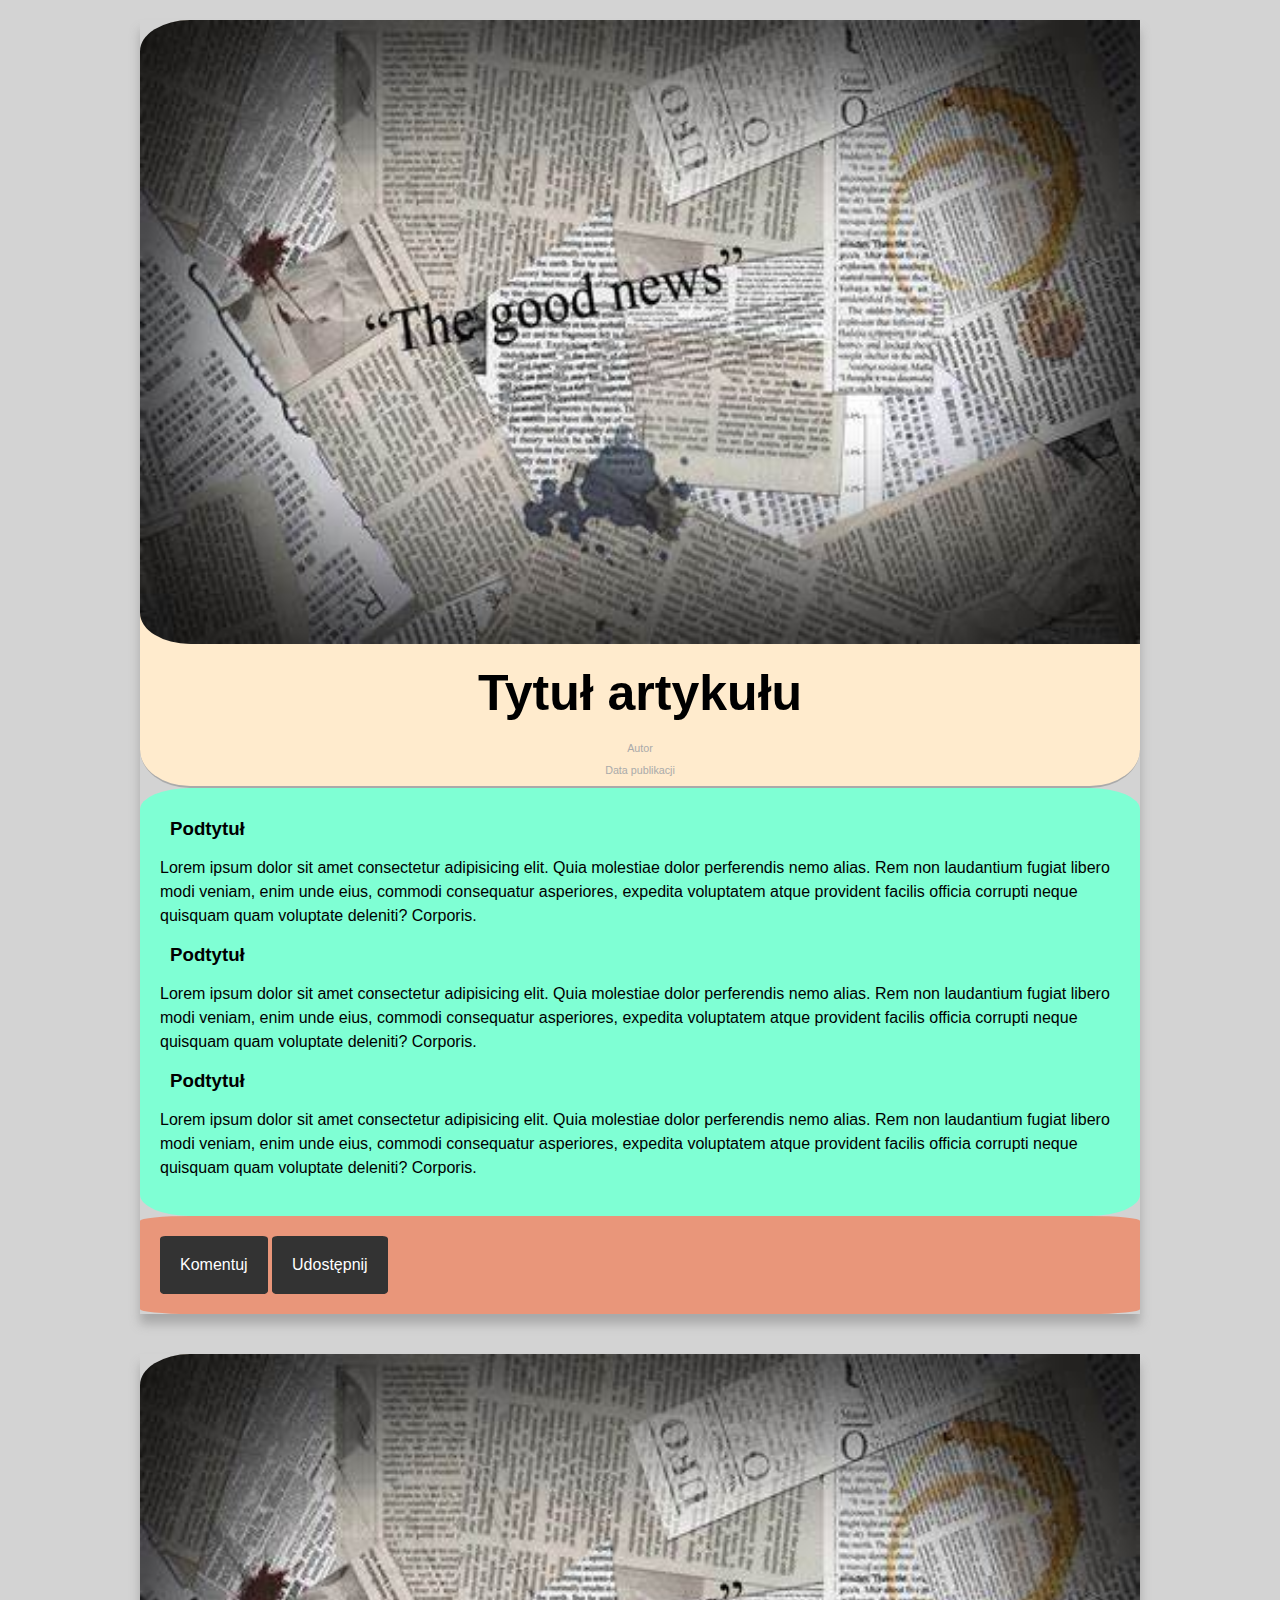
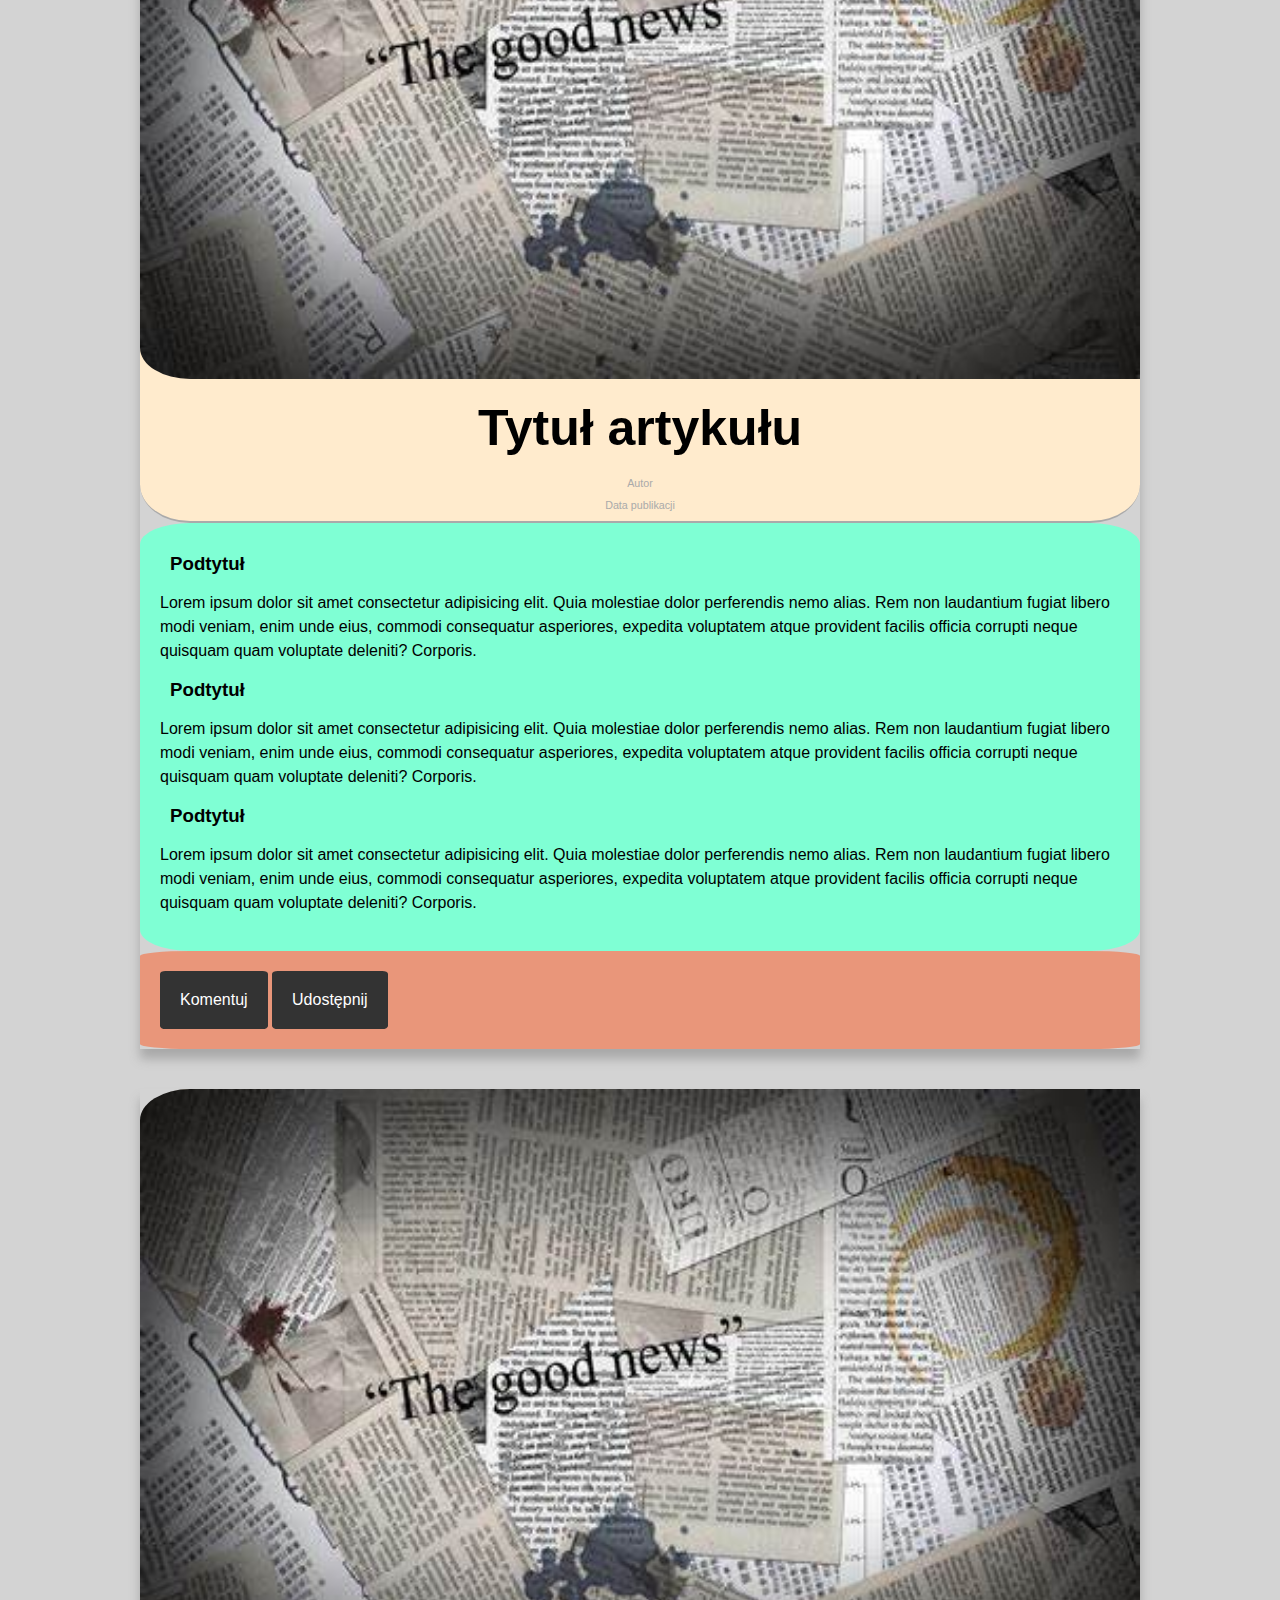
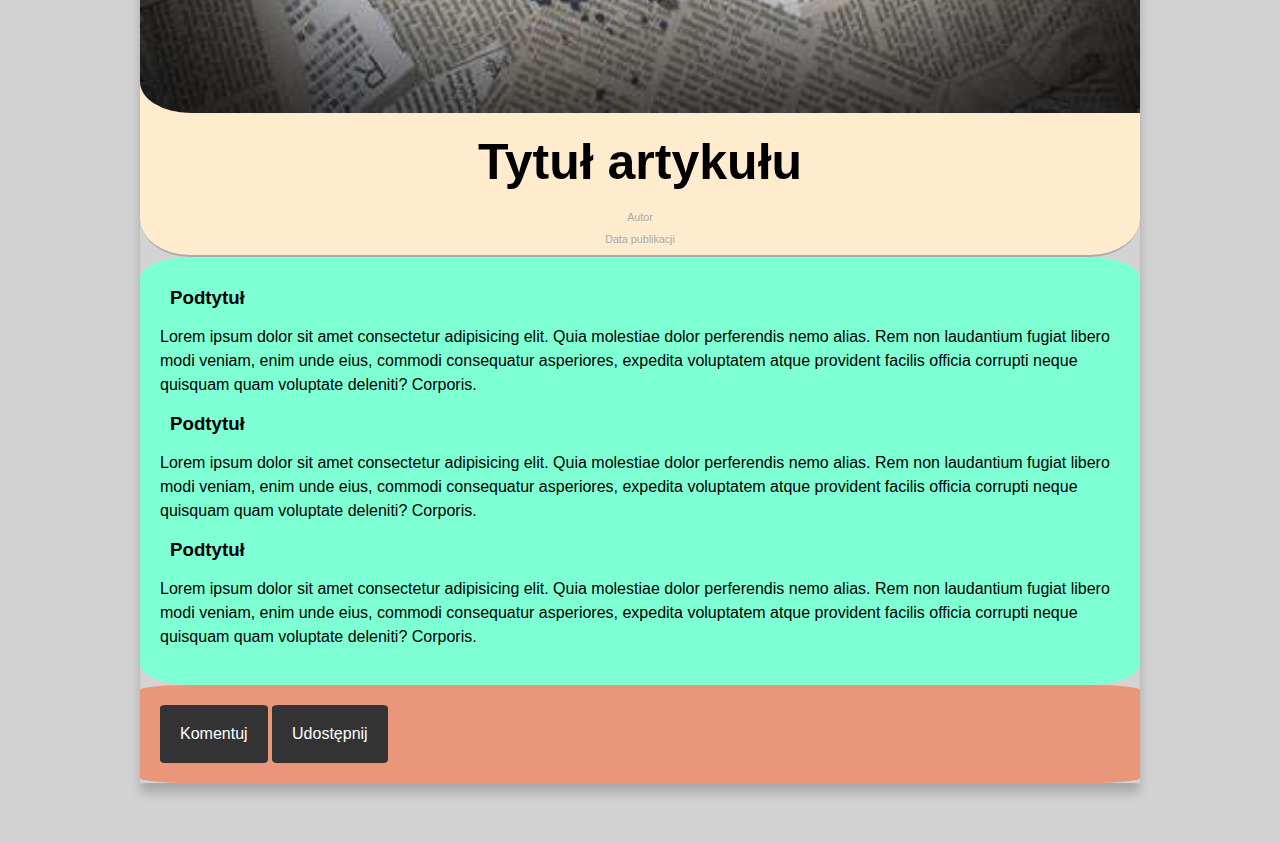
==== Web_development/Zajecia 2/index.html @ b295e248 "added recent work" ====
<!DOCTYPE html>
<html lang="en">
<head>
    <meta charset="UTF-8">
    <meta name="viewport" content="width=device-width, initial-scale=1.0">
    <style type="text/css">
        /* Deklarujemy użycie stylów*/
        /* Ograniczenie szerokośći do 1000px
           wyśrodkowanie artykułów względem okna przeglądarki
           podmiana zdjęć w każdym artykule
           podmiana treści i tytułów w każdym artykule
           dostosować kolorystykę do tematu artykułów
        */
        *{
            transition:300ms;
            border-radius: 5%;
          
        
        }
        body{
            background-color:  lightgray;  
            margin:20px;
            font-family:Arial, "sans-serif";
            
            display: flex;
            flex-direction: column;
            align-items: center;
            justify-content: center;

            
        }
        article{
            background-color: transparent;
            margin-bottom: 40px;
            box-shadow:0 10px 10px darkgrey ;
            border-radius:0%;
            overflow:hidden;
            max-width: 1000px;
        
        }
        header{
            background-color: blanchedalmond;
            text-align: center;
            border-bottom:2px solid #aaa;
            padding:bottom;

        }
        img{
          
            display:block;
            margin: 0 auto;
            width: 100%;
            border-radius: 5% 0 0 5%;

        }

        h2{
            font-size:50px;
            margin: 20px 0;
        }
        h6{

            margin:10px;
            color:#aaa;
            font-weight: normal;
        }

        main{
            background-color: aquamarine;
            padding:20px;
            padding:20px;
        }
        h3{
            margin:10px;
        }
        p{
            line-height: 24px;
        }

        footer{
            background-color: darksalmon;
            padding:20px;
        }
        a{
            
            color:white;
            background-color:#333;
            padding:20px;
            display: inline-block;
            text-decoration: none;
        }
        a:hover{
            
            color:#333;
            background-color: white;
        }
        

    </style>
    <title>Wiśniewski MAteusz -Zajecia 2</title>
    <!--Deklarujemy użycie stylów-->
</head>
<body>
    
    <article>
        <header>
            <img src="artykul.jpg" >
            <h2>Tytuł artykułu</h2>
            <h6>Autor</h6>
            <h6>Data publikacji</h6>
        </header>
        <main>
            <h3>Podtytuł</h3>
            <p>
                Lorem ipsum dolor sit amet consectetur adipisicing elit.
                 Quia molestiae dolor perferendis nemo alias. Rem non laudantium 
                 fugiat libero modi veniam, enim unde eius, commodi consequatur 
                 asperiores, expedita voluptatem atque provident facilis
                  officia corrupti neque quisquam quam voluptate deleniti? Corporis.
            </p>
            <h3>Podtytuł</h3>
            <p>
                Lorem ipsum dolor sit amet consectetur adipisicing elit.
                 Quia molestiae dolor perferendis nemo alias. Rem non laudantium 
                 fugiat libero modi veniam, enim unde eius, commodi consequatur 
                 asperiores, expedita voluptatem atque provident facilis
                  officia corrupti neque quisquam quam voluptate deleniti? Corporis.
            </p>
            <h3>Podtytuł</h3>
            <p>
                Lorem ipsum dolor sit amet consectetur adipisicing elit.
                 Quia molestiae dolor perferendis nemo alias. Rem non laudantium 
                 fugiat libero modi veniam, enim unde eius, commodi consequatur 
                 asperiores, expedita voluptatem atque provident facilis
                  officia corrupti neque quisquam quam voluptate deleniti? Corporis.
            </p>
        </main>
        <footer>
            <a href="">Komentuj</a>
            <a href="">Udostępnij</a>
            
        </footer>
    </article>

    <article>
        <header>
            <img src="artykul.jpg">
            <h2>Tytuł artykułu</h2>
            <h6>Autor</h6>
            <h6>Data publikacji</h6>
        </header>
        <main>
            <h3>Podtytuł</h3>
            <p>
                Lorem ipsum dolor sit amet consectetur adipisicing elit.
                 Quia molestiae dolor perferendis nemo alias. Rem non laudantium 
                 fugiat libero modi veniam, enim unde eius, commodi consequatur 
                 asperiores, expedita voluptatem atque provident facilis
                  officia corrupti neque quisquam quam voluptate deleniti? Corporis.
            </p>
            <h3>Podtytuł</h3>
            <p>
                Lorem ipsum dolor sit amet consectetur adipisicing elit.
                 Quia molestiae dolor perferendis nemo alias. Rem non laudantium 
                 fugiat libero modi veniam, enim unde eius, commodi consequatur 
                 asperiores, expedita voluptatem atque provident facilis
                  officia corrupti neque quisquam quam voluptate deleniti? Corporis.
            </p>
            <h3>Podtytuł</h3>
            <p>
                Lorem ipsum dolor sit amet consectetur adipisicing elit.
                 Quia molestiae dolor perferendis nemo alias. Rem non laudantium 
                 fugiat libero modi veniam, enim unde eius, commodi consequatur 
                 asperiores, expedita voluptatem atque provident facilis
                  officia corrupti neque quisquam quam voluptate deleniti? Corporis.
            </p>
        </main>
        <footer>
            <a href="">Komentuj</a>
            <a href="">Udostępnij</a>
        </footer>
    </article>

    <article>
        <header>
            <img src="artykul.jpg">
            <h2>Tytuł artykułu</h2>
            <h6>Autor</h6>
            <h6>Data publikacji</h6>
        </header>
        <main>
            <h3>Podtytuł</h3>
            <p>
                Lorem ipsum dolor sit amet consectetur adipisicing elit.
                 Quia molestiae dolor perferendis nemo alias. Rem non laudantium 
                 fugiat libero modi veniam, enim unde eius, commodi consequatur 
                 asperiores, expedita voluptatem atque provident facilis
                  officia corrupti neque quisquam quam voluptate deleniti? Corporis.
            </p>
            <h3>Podtytuł</h3>
            <p>
                Lorem ipsum dolor sit amet consectetur adipisicing elit.
                 Quia molestiae dolor perferendis nemo alias. Rem non laudantium 
                 fugiat libero modi veniam, enim unde eius, commodi consequatur 
                 asperiores, expedita voluptatem atque provident facilis
                  officia corrupti neque quisquam quam voluptate deleniti? Corporis.
            </p>
            <h3>Podtytuł</h3>
            <p>
                Lorem ipsum dolor sit amet consectetur adipisicing elit.
                 Quia molestiae dolor perferendis nemo alias. Rem non laudantium 
                 fugiat libero modi veniam, enim unde eius, commodi consequatur 
                 asperiores, expedita voluptatem atque provident facilis
                  officia corrupti neque quisquam quam voluptate deleniti? Corporis.
            </p>
        </main>
        <footer>
            <a href="">Komentuj</a>
            <a href="">Udostępnij
            </a>
        </footer>
    </article>
    
    
</body>
</html>
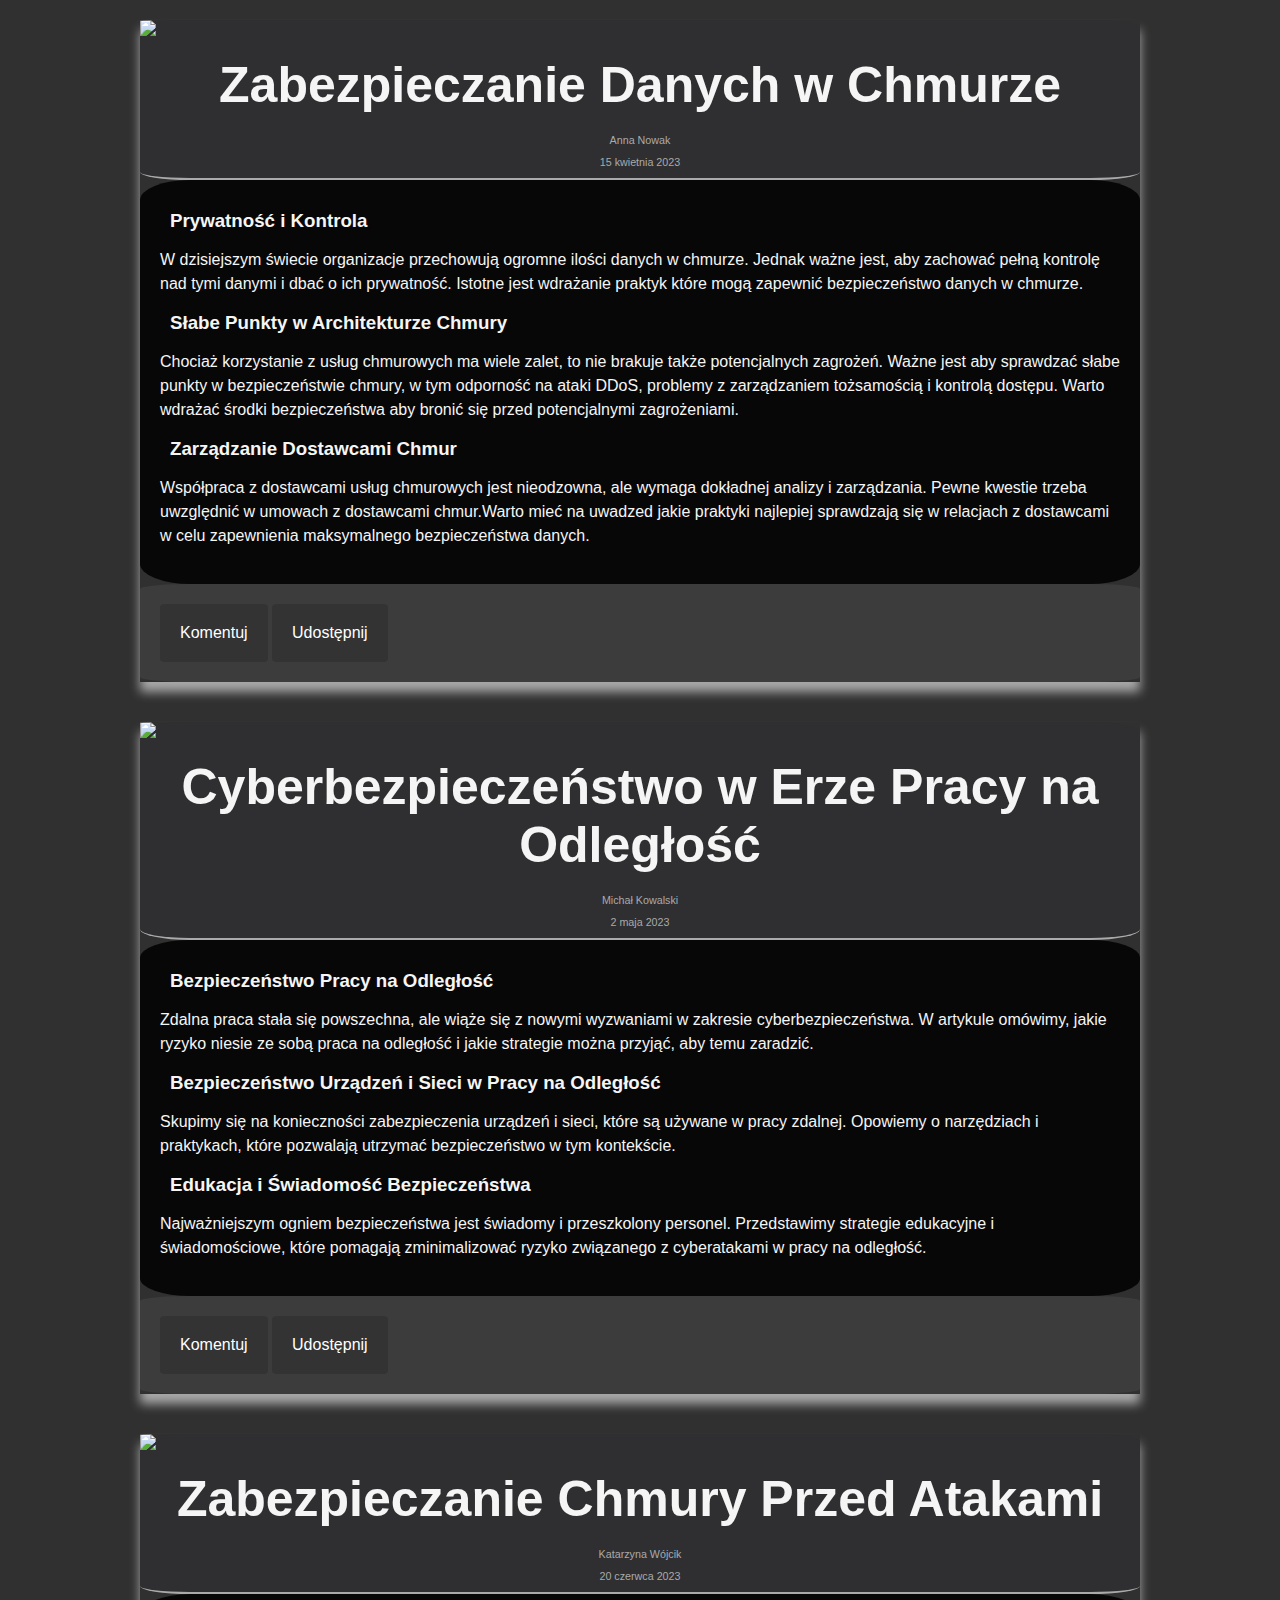
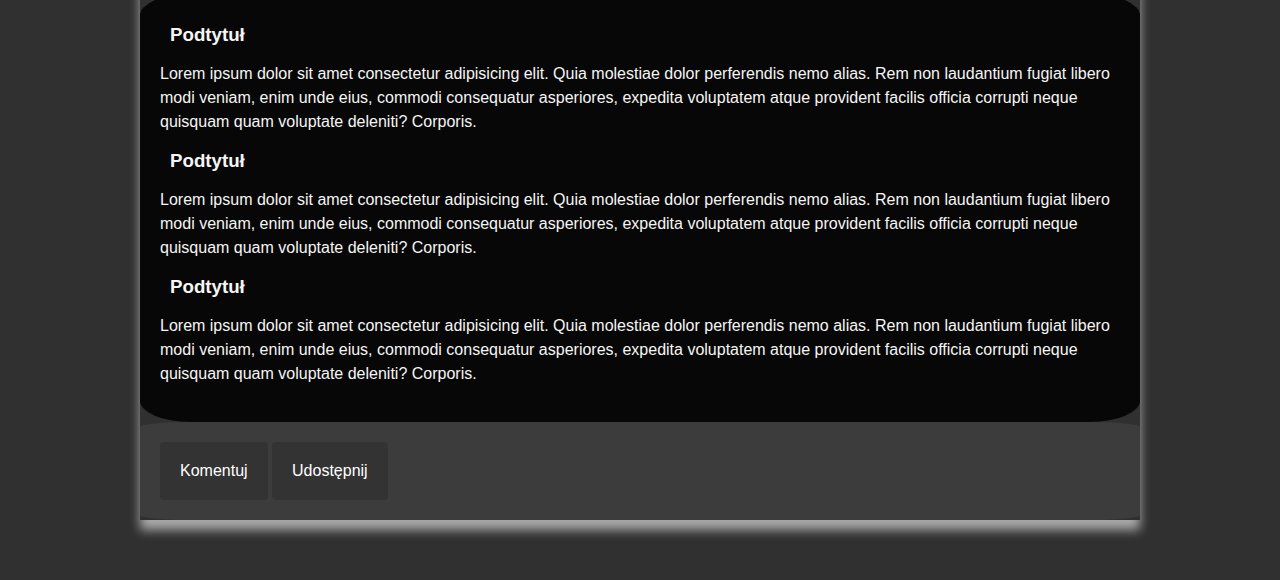
==== commit 27c5014a: "Homeworks done" ====
--- a/Web_development/Zajecia 2/index.html
+++ b/Web_development/Zajecia 2/index.html
@@ -18,14 +18,18 @@
         
         }
         body{
-            background-color:  lightgray;  
+            background-color:  #303030;  
             margin:20px;
             font-family:Arial, "sans-serif";
-            
+            background-image: url(https://th.bing.com/th/id/R.9a9b1d540a5064c980a703c6130bf7bd?rik=1ziSrrx9asLncw&pid=ImgRaw&r=0);
             display: flex;
             flex-direction: column;
             align-items: center;
             justify-content: center;
+            max-width: 1000;
+            color:whitesmoke;
+            background-repeat: no-repeat;
+            background-size:cover ;
 
             
         }
@@ -39,7 +43,7 @@
         
         }
         header{
-            background-color: blanchedalmond;
+            background-color: #2f3032e7;
             text-align: center;
             border-bottom:2px solid #aaa;
             padding:bottom;
@@ -50,7 +54,7 @@
             display:block;
             margin: 0 auto;
             width: 100%;
-            border-radius: 5% 0 0 5%;
+            border-radius: 5% 5% 0 0;
 
         }
 
@@ -66,8 +70,7 @@
         }
 
         main{
-            background-color: aquamarine;
-            padding:20px;
+            background-color: rgba(0, 0, 0, 0.85);
             padding:20px;
         }
         h3{
@@ -78,7 +81,7 @@
         }
 
         footer{
-            background-color: darksalmon;
+            background-color: rgba(72, 71, 71, 0.5);
             padding:20px;
         }
         a{
@@ -104,36 +107,33 @@
     
     <article>
         <header>
-            <img src="artykul.jpg" >
-            <h2>Tytuł artykułu</h2>
-            <h6>Autor</h6>
-            <h6>Data publikacji</h6>
+            <img src="https://mikroporady.pl/files/Porady/800x400_06.jpg" >
+            <h2>Zabezpieczanie Danych w Chmurze</h2>
+            <h6>Anna Nowak</h6>
+            <h6>15 kwietnia 2023</h6>
         </header>
         <main>
-            <h3>Podtytuł</h3>
-            <p>
-                Lorem ipsum dolor sit amet consectetur adipisicing elit.
-                 Quia molestiae dolor perferendis nemo alias. Rem non laudantium 
-                 fugiat libero modi veniam, enim unde eius, commodi consequatur 
-                 asperiores, expedita voluptatem atque provident facilis
-                  officia corrupti neque quisquam quam voluptate deleniti? Corporis.
-            </p>
-            <h3>Podtytuł</h3>
-            <p>
-                Lorem ipsum dolor sit amet consectetur adipisicing elit.
-                 Quia molestiae dolor perferendis nemo alias. Rem non laudantium 
-                 fugiat libero modi veniam, enim unde eius, commodi consequatur 
-                 asperiores, expedita voluptatem atque provident facilis
-                  officia corrupti neque quisquam quam voluptate deleniti? Corporis.
-            </p>
-            <h3>Podtytuł</h3>
-            <p>
-                Lorem ipsum dolor sit amet consectetur adipisicing elit.
-                 Quia molestiae dolor perferendis nemo alias. Rem non laudantium 
-                 fugiat libero modi veniam, enim unde eius, commodi consequatur 
-                 asperiores, expedita voluptatem atque provident facilis
-                  officia corrupti neque quisquam quam voluptate deleniti? Corporis.
-            </p>
+            <h3>Prywatność i Kontrola</h3>
+            <p>
+                W dzisiejszym świecie organizacje przechowują ogromne ilości danych w chmurze.
+                Jednak ważne jest, aby zachować pełną kontrolę nad tymi danymi i dbać o ich prywatność.
+                Istotne jest wdrażanie praktyk które mogą zapewnić bezpieczeństwo danych w chmurze.   
+            </p>
+            <h3> Słabe Punkty w Architekturze Chmury</h3>
+            <p>
+                Chociaż korzystanie z usług chmurowych ma wiele zalet, 
+                to nie brakuje także potencjalnych zagrożeń. Ważne jest aby sprawdzać słabe punkty
+                w bezpieczeństwie chmury, w tym odporność na ataki DDoS, problemy z zarządzaniem tożsamością i 
+                kontrolą dostępu. Warto wdrażać środki bezpieczeństwa aby bronić 
+                się przed potencjalnymi zagrożeniami.
+
+
+            </p>
+            <h3> Zarządzanie Dostawcami Chmur</h3>
+            <p>
+                Współpraca z dostawcami usług chmurowych jest nieodzowna, ale wymaga dokładnej analizy i zarządzania.
+                Pewne kwestie trzeba uwzględnić w umowach z dostawcami chmur.Warto mieć na uwadzed jakie praktyki najlepiej 
+                sprawdzają się w relacjach z dostawcami w celu zapewnienia maksymalnego bezpieczeństwa danych.
         </main>
         <footer>
             <a href="">Komentuj</a>
@@ -144,35 +144,29 @@
 
     <article>
         <header>
-            <img src="artykul.jpg">
-            <h2>Tytuł artykułu</h2>
-            <h6>Autor</h6>
-            <h6>Data publikacji</h6>
+            <img src="https://webp-konwerter.infor.pl/eyJmIjoiaHR0cHM6Ly9nLmluZ/m9yLnBsL3AvX2ZpbGVzLzM3OD/E0MDAwL2luZm9ybWF0eWstMzc/4MTM1MTMuanBnIiwidyI6NzcxfQ.webp">
+            <h2>Cyberbezpieczeństwo w Erze Pracy na Odległość</h2>
+            <h6>Michał Kowalski</h6>
+            <h6>2 maja 2023</h6>
         </header>
         <main>
-            <h3>Podtytuł</h3>
-            <p>
-                Lorem ipsum dolor sit amet consectetur adipisicing elit.
-                 Quia molestiae dolor perferendis nemo alias. Rem non laudantium 
-                 fugiat libero modi veniam, enim unde eius, commodi consequatur 
-                 asperiores, expedita voluptatem atque provident facilis
-                  officia corrupti neque quisquam quam voluptate deleniti? Corporis.
-            </p>
-            <h3>Podtytuł</h3>
-            <p>
-                Lorem ipsum dolor sit amet consectetur adipisicing elit.
-                 Quia molestiae dolor perferendis nemo alias. Rem non laudantium 
-                 fugiat libero modi veniam, enim unde eius, commodi consequatur 
-                 asperiores, expedita voluptatem atque provident facilis
-                  officia corrupti neque quisquam quam voluptate deleniti? Corporis.
-            </p>
-            <h3>Podtytuł</h3>
-            <p>
-                Lorem ipsum dolor sit amet consectetur adipisicing elit.
-                 Quia molestiae dolor perferendis nemo alias. Rem non laudantium 
-                 fugiat libero modi veniam, enim unde eius, commodi consequatur 
-                 asperiores, expedita voluptatem atque provident facilis
-                  officia corrupti neque quisquam quam voluptate deleniti? Corporis.
+            <h3>Bezpieczeństwo Pracy na Odległość</h3>
+            <p>
+                Zdalna praca stała się powszechna, ale wiąże się z nowymi wyzwaniami w zakresie cyberbezpieczeństwa.
+                 W artykule omówimy, 
+                jakie ryzyko niesie ze sobą praca na odległość i jakie strategie można przyjąć, aby temu zaradzić.
+            </p>
+            <h3>Bezpieczeństwo Urządzeń i Sieci w Pracy na Odległość</h3>
+            <p>
+                Skupimy się na konieczności zabezpieczenia urządzeń i sieci, które są używane w pracy zdalnej. 
+                Opowiemy o narzędziach i praktykach, 
+                które pozwalają utrzymać bezpieczeństwo w tym kontekście.
+            </p>
+            <h3>Edukacja i Świadomość Bezpieczeństwa</h3>
+            <p>
+                Najważniejszym ogniem bezpieczeństwa jest świadomy i przeszkolony personel. 
+                Przedstawimy strategie edukacyjne i świadomościowe,
+                 które pomagają zminimalizować ryzyko związanego z cyberatakami w pracy na odległość.
             </p>
         </main>
         <footer>
@@ -183,10 +177,10 @@
 
     <article>
         <header>
-            <img src="artykul.jpg">
-            <h2>Tytuł artykułu</h2>
-            <h6>Autor</h6>
-            <h6>Data publikacji</h6>
+            <img src="https://cyber360.pl/wp-content/uploads/2022/06/jakchronicfirmoweaplikacjeidanewchmurzecyber360blogocyberbezpieczenstwie-1024x683.png">
+            <h2>Zabezpieczanie Chmury Przed Atakami</h2>
+            <h6>Katarzyna Wójcik</h6>
+            <h6>20 czerwca 2023</h6>
         </header>
         <main>
             <h3>Podtytuł</h3>
